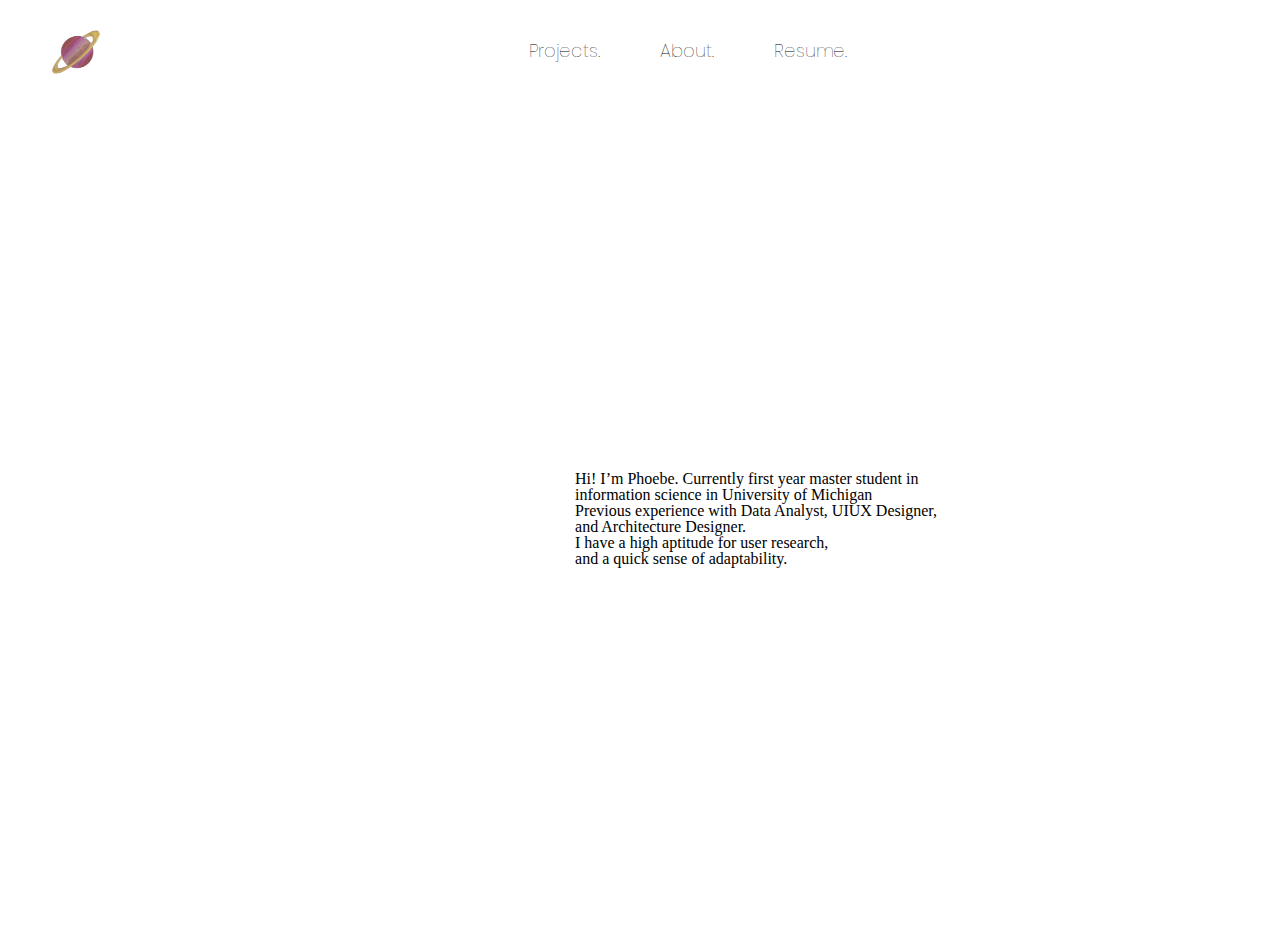
==== about.html @ cd1e90fc "Add files via upload" ====
<!doctype html>
<html lang="en">
<head>
    <meta charset="UTF-8">
    <meta name="viewport"
          content="width=device-width, user-scalable=no, initial-scale=1.0, maximum-scale=1.0, minimum-scale=1.0">
    <meta http-equiv="X-UA-Compatible" content="ie=edge">
    <link rel="icon" type="image/png" href="images/icon.png" />
    <link rel="stylesheet" type="text/css" href="css/html5reset.css">
    <link rel="stylesheet" type="text/css" href="css/style-about.css">
    <link rel="preconnect" href="https://fonts.googleapis.com">
    <link rel="preconnect" href="https://fonts.gstatic.com" crossorigin>
    <link href="https://fonts.googleapis.com/css2?family=Libre+Baskerville:ital,wght@0,400;0,700;1,400&family=Poppins:ital,wght@0,100;0,200;0,300;0,400;0,500;0,600;0,700;0,800;0,900;1,100;1,200;1,300;1,400;1,500;1,600;1,700;1,800;1,900&display=swap" rel="stylesheet">
    <link href="https://fonts.googleapis.com/css2?family=Poppins:ital,wght@0,100;0,200;0,300;0,400;0,500;0,600;0,700;0,800;0,900;1,100;1,200;1,300;1,400;1,500;1,600;1,700;1,800;1,900&display=swap" rel="stylesheet">
    <link rel="stylesheet" href="https://fonts.googleapis.com/css2?family=Inter:wght@400;700&display=swap" />
    <link rel="stylesheet" href="https://fonts.googleapis.com/css2?family=Poppins:wght@400;700&display=swap" />
    <title>Document</title>
</head>
<body>
<header>
    <div class="icon">
        <a href="index.html">
            <img src="images/icon.png" width = "50" alt="icon">
        </a>
    </div>
    <nav>
        <ul>
            <li><a href="projects.html">Projects.</a></li>
            <li><a href="about.html">About.</a></li>
            <li><a href="PDFs/CV-2.26.pdf" target="_blank">Resume.</a></li>
        </ul>
    </nav>
</header>

<main class="about-container">
    <div class="intro">
        <div class="intro-image">
            <img src="IMG_6115.JPG" width="100" alt="">
        </div>
        <div class="intro-text">
        <p>
            Hi! I’m Phoebe.
            Currently first year  master student in <br/>
            information science in University of Michigan <br/>

            Previous experience with Data Analyst, UIUX Designer, <br/>
            and Architecture Designer. <br/>

            I have a high aptitude for user research,<br/>
            and a quick sense of adaptability.
        </p>
        </div>
    </div>
</main>
</body>
</html>
---- css/style-about.css ----
* {
    box-sizing: border-box;
}

body, html {
    height: 100%;
    margin: 0;
    overflow: hidden; /* Prevents scrollbars caused by video */
}

header { /* Background color of the header */
    display: flex;
    flex-direction: row;
    position: relative;
    z-index: 2;
    width: 100%;
    box-sizing: border-box;
    padding-top: 2.1vw;
    padding-bottom: 2.1vw;
    padding-left: 4vw;
    padding-right: 4vw;
    pointer-events: auto;
}

.icon {
    width: 38%;
}

nav ul {
    list-style: none;
    display: flex;
    padding-top: 15px;
}
nav ul li {
    justify-content: center;
    align-items: center;
    margin: 0 10px;
}

nav ul li a {
    margin:20px;
    color: black; /* Text color of navigation links */
    font-size: 18px;
    font-family: "Poppins", sans-serif;
    font-weight: 100;
    font-style: normal;
    text-decoration: none; /* Remove underline from links */
}

/*.about nav ul li a {*/
/*    margin:20px;*/
/*    color: white; !* Text color of navigation links *!*/
/*    font-size: 18px;*/
/*    font-family: "Poppins", sans-serif;*/
/*    font-weight: 100;*/
/*    font-style: normal;*/
/*    text-decoration: none; !* Remove underline from links *!*/
/*}*/

nav ul li a:hover {
    color: #ffd700; /* Change color on hover */
}

main {
    display: flex;
    flex-direction: column;
    justify-content: center;
    align-items: center;
}

.intro {
    height: 824px;
    width: 1512px;
    margin: auto;
    display: flex;
    justify-content: center;
    align-items: center;
    padding: 50px 100px 50px 100px
}

.intro-text {
    margin: 200px
}
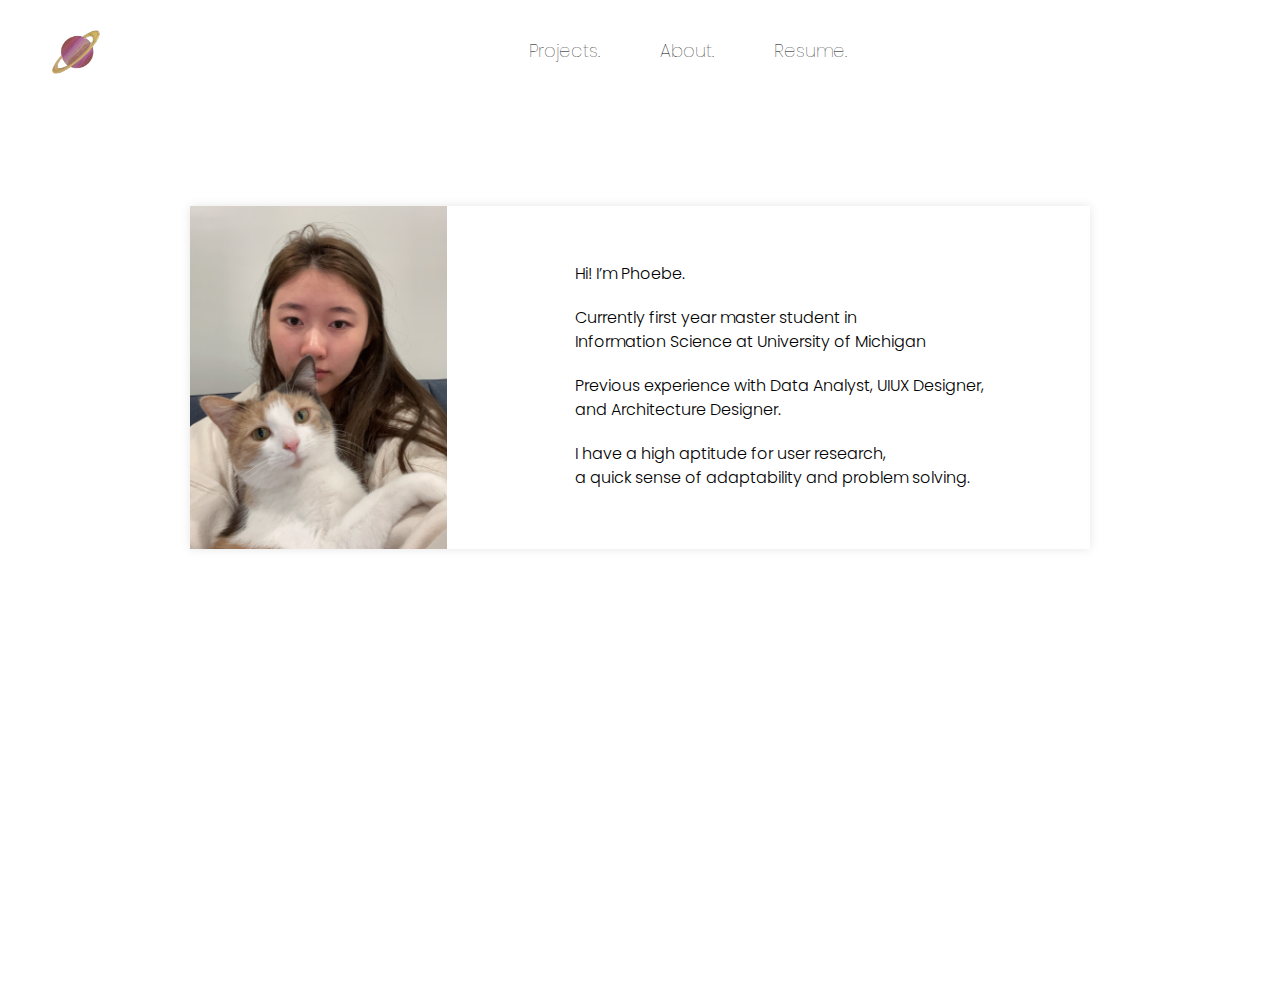
==== commit 402ded5e: "Add files via upload" ====
--- a/about.html
+++ b/about.html
@@ -25,7 +25,7 @@
     </div>
     <nav>
         <ul>
-            <li><a href="projects.html">Projects.</a></li>
+            <li><a href="index.html">Projects.</a></li>
             <li><a href="about.html">About.</a></li>
             <li><a href="PDFs/CV-2.26.pdf" target="_blank">Resume.</a></li>
         </ul>
@@ -35,20 +35,24 @@
 <main class="about-container">
     <div class="intro">
         <div class="intro-image">
-            <img src="IMG_6115.JPG" width="100" alt="">
+            <img src="images/IMG_6115.JPG"  alt="">
         </div>
         <div class="intro-text">
-        <p>
-            Hi! I’m Phoebe.
-            Currently first year  master student in <br/>
-            information science in University of Michigan <br/>
-
-            Previous experience with Data Analyst, UIUX Designer, <br/>
-            and Architecture Designer. <br/>
-
-            I have a high aptitude for user research,<br/>
-            and a quick sense of adaptability.
-        </p>
+            <p>
+                Hi! I’m Phoebe.
+            </p>
+            <p>
+                Currently first year  master student in <br/>
+                Information Science at University of Michigan <br/>
+            </p>
+            <p>
+                Previous experience with Data Analyst, UIUX Designer, <br/>
+                and Architecture Designer. <br/>
+            </p>
+            <p>
+                I have a high aptitude for user research,<br/>
+                a quick sense of adaptability and problem solving.
+            </p>
         </div>
     </div>
 </main>
--- a/css/style-about.css
+++ b/css/style-about.css
@@ -61,23 +61,50 @@
     color: #ffd700; /* Change color on hover */
 }
 
-main {
-    display: flex;
-    flex-direction: column;
-    justify-content: center;
-    align-items: center;
+.about-container {
+    display: flex;                /* Enables Flexbox layout */
+    align-items: center;          /* Vertically center align the flex items */
+    position: relative;           /* Position relative for absolute positioning */
+    justify-content: center;      /* Horizontally center align the flex items */
+    height: 100vh;                /* Take full viewport height */
+    padding: 20px;                /* Add some padding around */
 }
 
 .intro {
-    height: 824px;
-    width: 1512px;
-    margin: auto;
-    display: flex;
-    justify-content: center;
-    align-items: center;
-    padding: 50px 100px 50px 100px
+    display: flex;                /* Enable Flexbox within the intro itself */
+    max-width: 900px;             /* Max width of the content area */
+    width: 100%;                  /* Use full width but respect max-width */
+    box-shadow: 0 0 10px rgba(0,0,0,0.1); /* Optional: adds shadow for better visibility */
+    position: absolute;
+    top: 10px;  /* Adjust this value to control how high up the intro appears */
+    margin-left: auto;
+    margin-top: 7%;
+}
+
+.intro-image {
+    flex: 1;                      /* Takes 1/3 of the space */
+    padding-right: 20px;          /* Add padding between image and text */
 }
 
 .intro-text {
-    margin: 200px
-}+    flex: 2;   
+    margin-left: 12%;
+    margin-top: 4%;
+    text-align: left;
+    font-family: "Poppins", sans-serif;
+    font-weight: 300;
+    font-style: normal;
+
+}
+
+.intro-text p {
+    margin-top: 20px;    /* Space above each paragraph */
+    margin-bottom: 10px; /* Space below each paragraph */
+    line-height: 1.5;
+}
+
+.intro-image img {
+    width: 100%;                  /* Make image fill the container */
+    height: auto;                 /* Maintain aspect ratio */
+    display: block;               /* Remove any extra space below the image */
+}
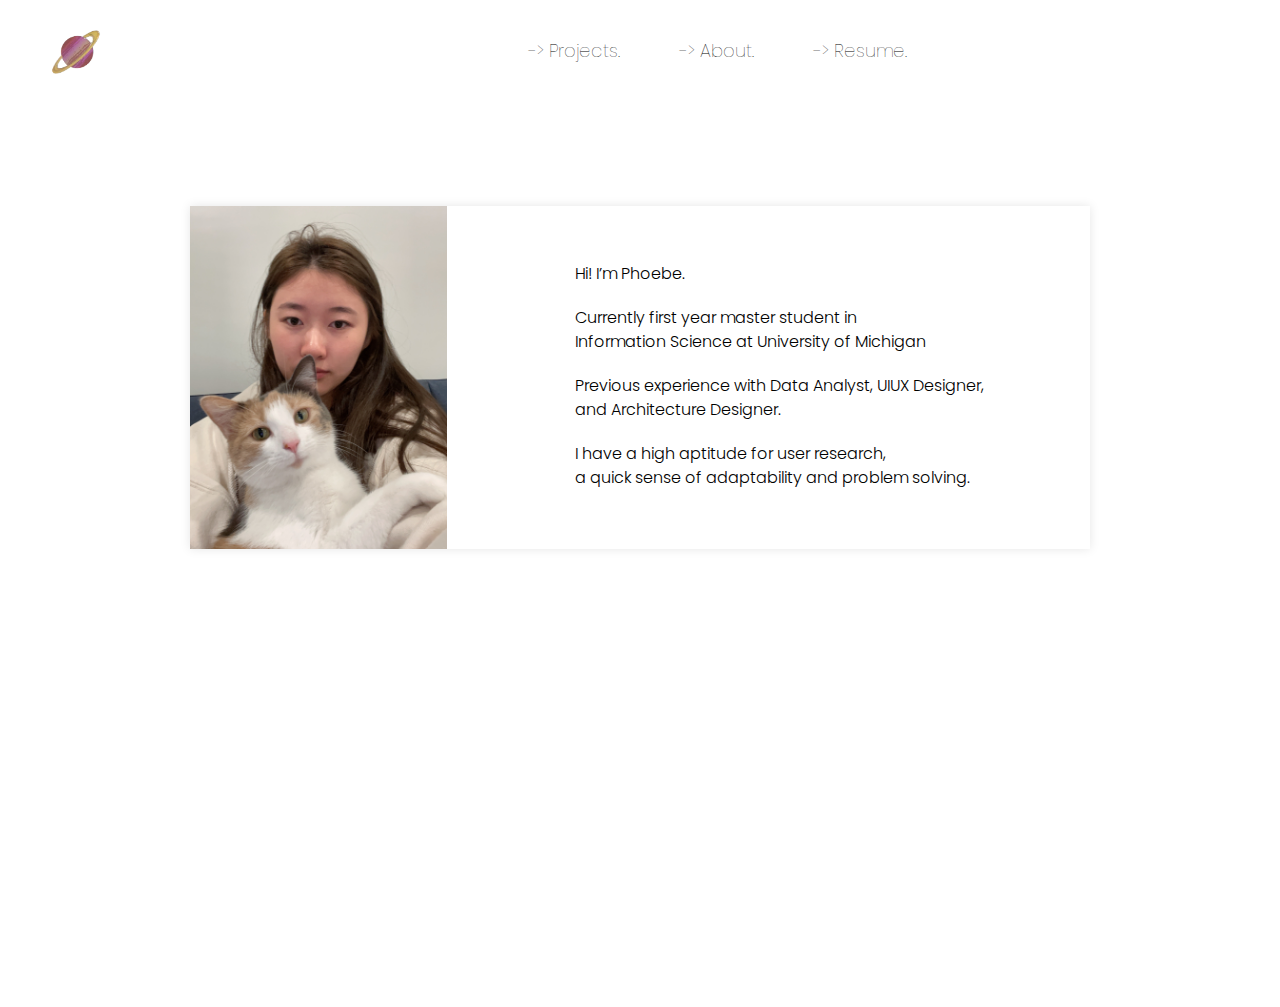
==== commit a6a5c2bf: "Add files via upload" ====
--- a/about.html
+++ b/about.html
@@ -25,9 +25,9 @@
     </div>
     <nav>
         <ul>
-            <li><a href="index.html">Projects.</a></li>
-            <li><a href="about.html">About.</a></li>
-            <li><a href="PDFs/CV-2.26.pdf" target="_blank">Resume.</a></li>
+            <li><a href="index.html">-> Projects.</a></li>
+            <li><a href="about.html">-> About.</a></li>
+            <li><a href="PDFs/CV-5.13.pdf" target="_blank">-> Resume.</a></li>
         </ul>
     </nav>
 </header>
